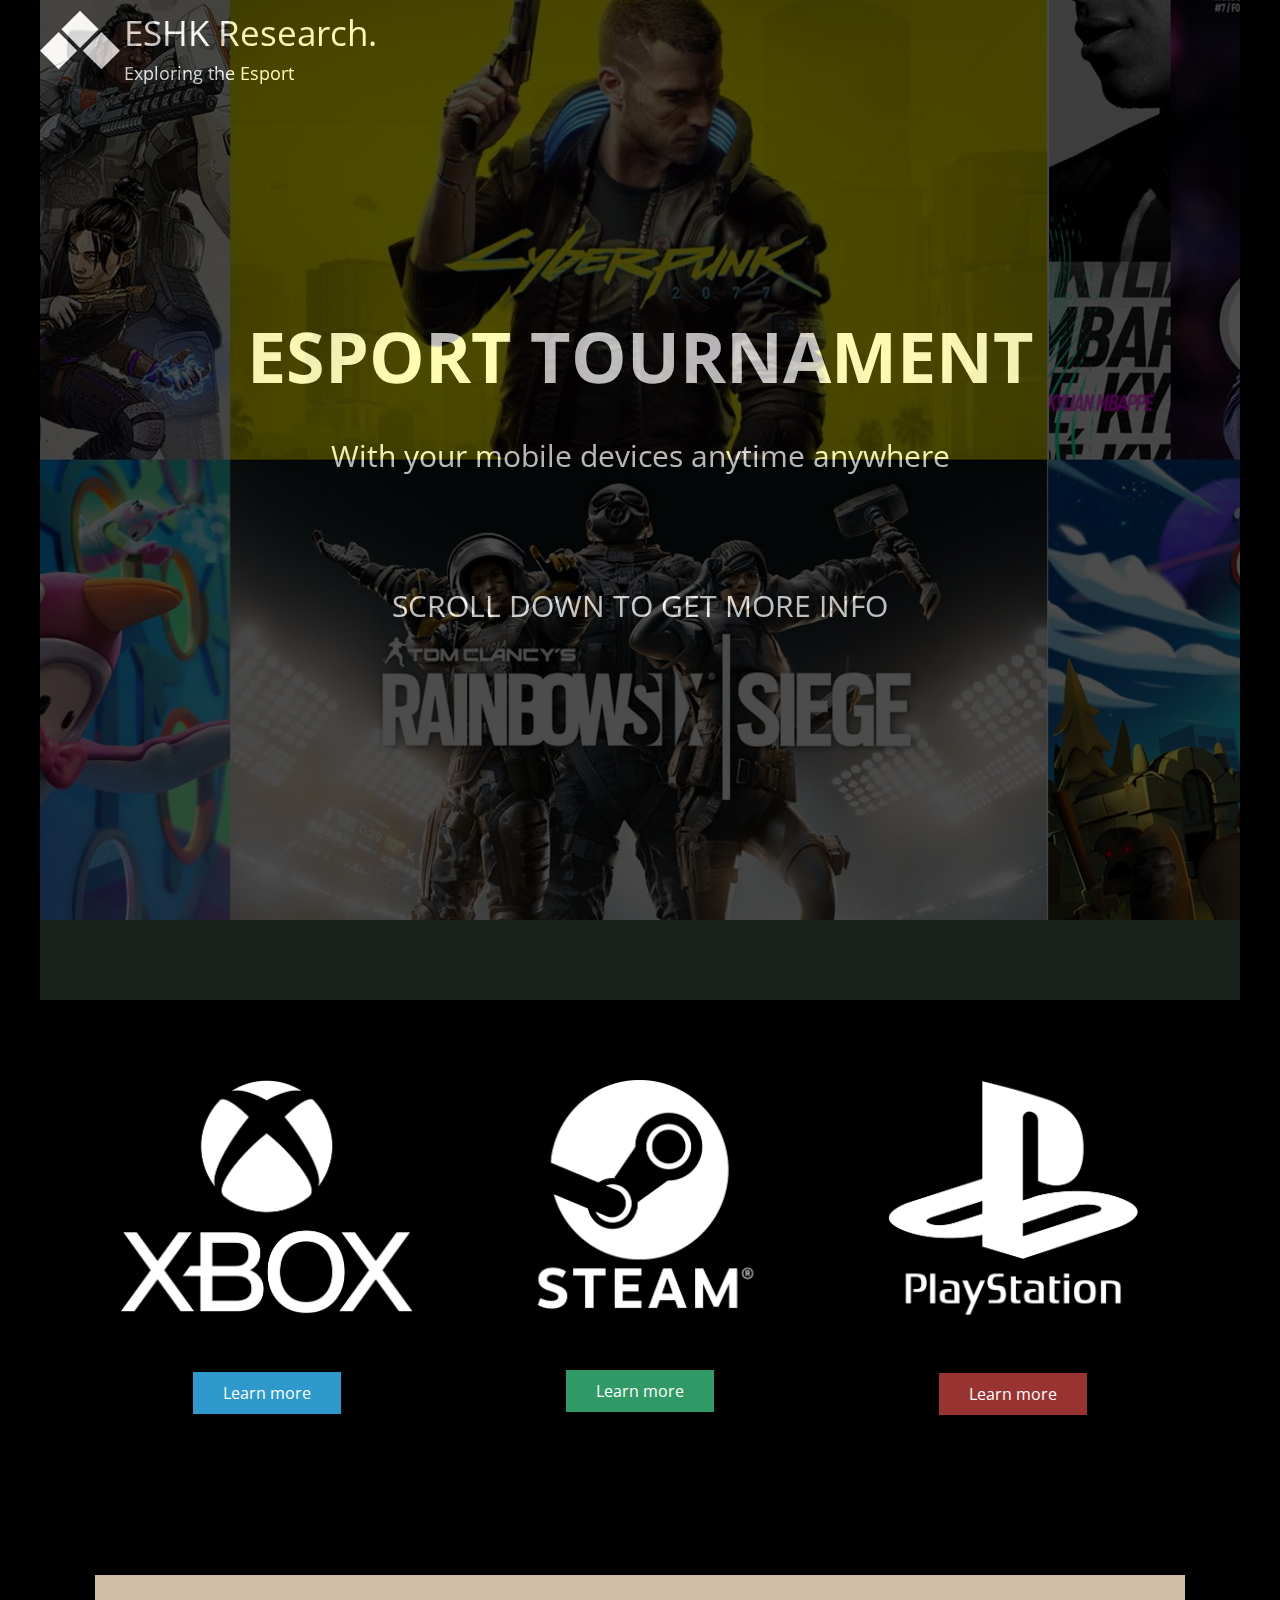
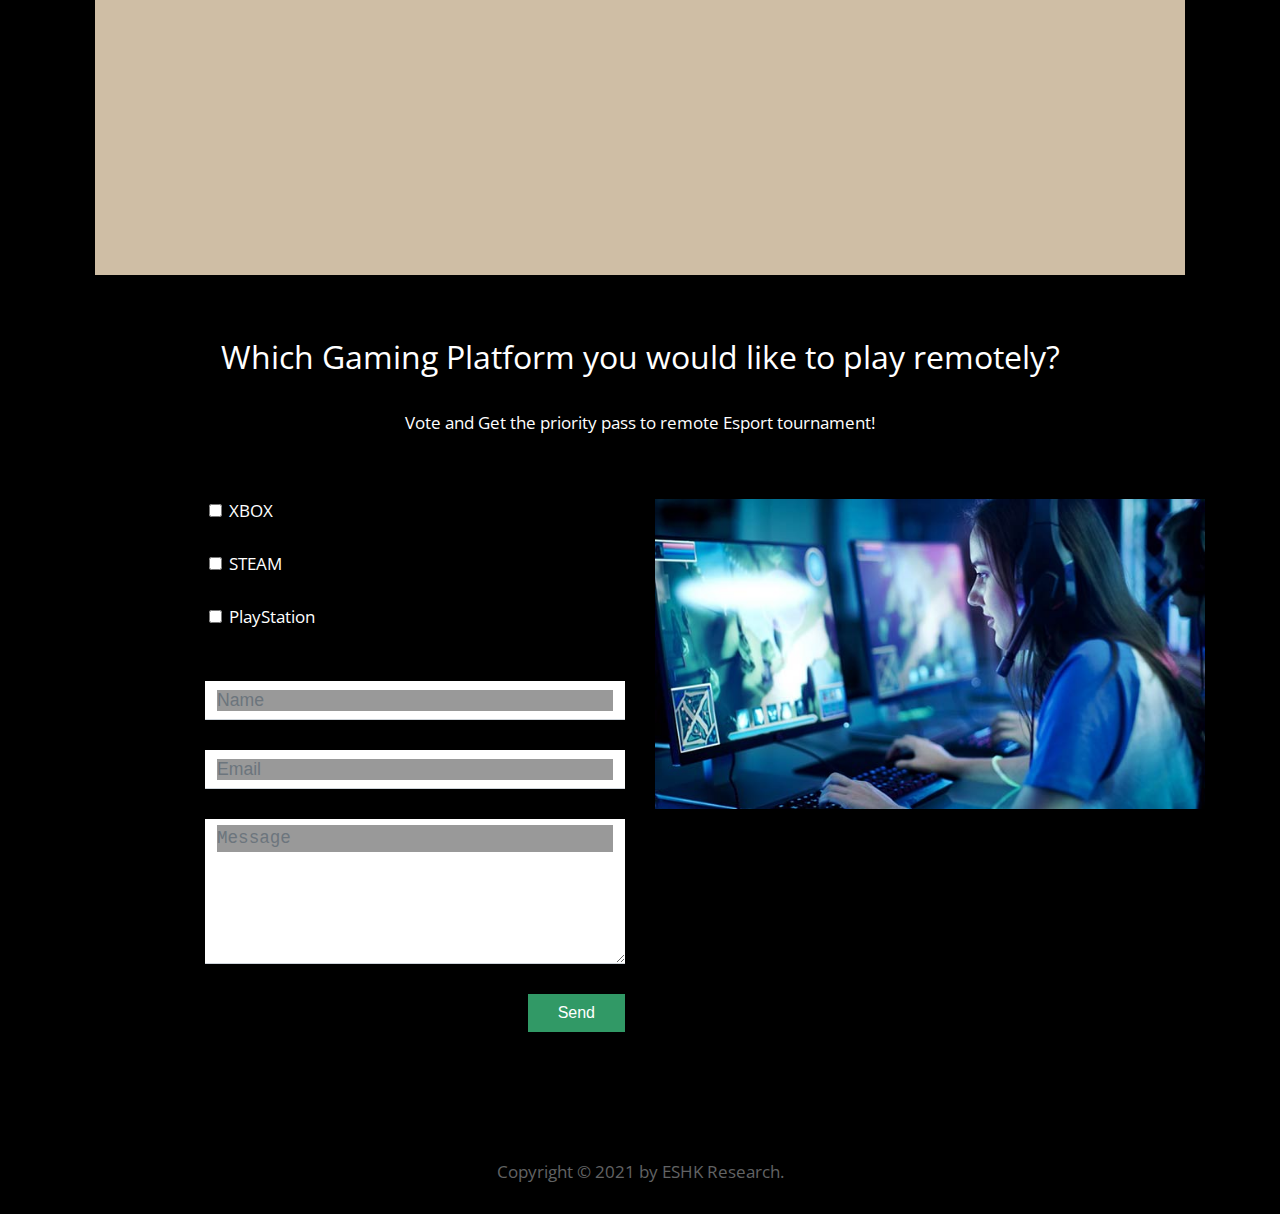
==== index.html @ d53470c8 "update" ====
<!DOCTYPE html>
<html>

<head>
	<!-- Google Tag Manager -->
	<script>(function(w,d,s,l,i){w[l]=w[l]||[];w[l].push({'gtm.start':
	new Date().getTime(),event:'gtm.js'});var f=d.getElementsByTagName(s)[0],
	j=d.createElement(s),dl=l!='dataLayer'?'&l='+l:'';j.async=true;j.src=
	'https://www.googletagmanager.com/gtm.js?id='+i+dl;f.parentNode.insertBefore(j,f);
	})(window,document,'script','dataLayer','GTM-W56XRMP');</script>
	<!-- End Google Tag Manager -->
</head>
<body>
	<!-- Google Tag Manager (noscript) -->
	<noscript><iframe src="https://www.googletagmanager.com/ns.html?id=GTM-W56XRMP"
	height="0" width="0" style="display:none;visibility:hidden"></iframe></noscript>
	<!-- End Google Tag Manager (noscript) -->
</body>

<head>
	<meta charset="UTF-8" />
	<meta name="viewport" content="width=device-width, initial-scale=1.0" />
	<meta http-equiv="X-UA-Compatible" content="ie=edge" />
	<title>ESHK Research</title>
	<link href="https://fonts.googleapis.com/css?family=Open+Sans:300,400" rel="stylesheet" />
	<link href="css/all.min.css" rel="stylesheet" />
	<link href="css/templatemo-style.css" rel="stylesheet" />
</head>

<!-- <script type="text/javascript">
	alert("Have you ever tried remote play? \n\nP.S. 'Remote play' = use mobile to play xbox/PS5/PC games through 5G/Wifi. ");
</script> -->

<!--

Simple House

https://templatemo.com/tm-539-simple-house

-->

<body style="background-color:black;">
<!-- <body> -->
	
	<div class="container">
		<!-- Top box -->
		<!-- Logo & Site Name -->
		<div class="placeholder">

			<div class="parallax-window" data-parallax="scroll" data-image-src="img/games-1.jpg">
				<div class="tm-header">
					<svg data-bbox="20 41.5 160 117" viewBox="20 41.5 160 117" height="80" width="80"
						xmlns="http://www.w3.org/2000/svg" class="filter-white">
						<g>
							<title id="svgcid-yoa7g9fw3sv5"></title>
							<path d="M100 41.5L62.791 78.643 100 115.787l37.209-37.144L100 41.5z"></path>
							<path d="M142.791 84.214l-37.209 37.143 37.209 37.143L180 121.357l-37.209-37.143z"></path>
							<path d="M20 121.357L57.209 158.5l37.209-37.143-37.209-37.143L20 121.357z"></path>
						</g>
					</svg>
					<div class="tm-site-text-box">
						<h1 class="tm-site-title" style="color:white;">ESHK Research.</h1>
						<h6 class="tm-site-description" style="color:white;">Exploring the Esport</h6>
					</div>
					<br><br><br><br><br><br><br><br>
					<div class="tm-header-inner">
						<h1 class="font_3" style="line-height:2em;text-align:center;font-size:70px;color:white"><span>ESPORT TOURNAMENT</span></h1>
						<p class="font_6" style="line-height:2em;text-align:center;font-size:30px;color:white;">With your mobile devices
							anytime anywhere</p>
						<p class="font_3" style="line-height:8em;text-align:center;font-size:30px;color:white;">SCROLL DOWN TO GET MORE INFO</p>

						<div class="col-md-6 col-12">
							<!-- <svg data-bbox="20 41.5 160 117" viewBox="20 41.5 160 117" height="80" width="80" xmlns="http://www.w3.org/2000/svg" alt="Logo" class="tm-site-logo">
							<g>
								<title id="svgcid-yoa7g9fw3sv5"></title><path d="M100 41.5L62.791 78.643 100 115.787l37.209-37.144L100 41.5z"></path>
								<path d="M142.791 84.214l-37.209 37.143 37.209 37.143L180 121.357l-37.209-37.143z"></path>
								<path d="M20 121.357L57.209 158.5l37.209-37.143-37.209-37.143L20 121.357z"></path>
							</g>
						</svg> -->

							<!-- <img src="img/simple-house-logo.png" alt="Logo" class="tm-site-logo" />  -->
							<!-- <div class="tm-site-text-box">
							<h1 class="tm-site-title" style="color:black;">ESAHK</h1>
							<h6 class="tm-site-description" style="color:black;">Exploring the Esport</h6>	
						</div> -->
						</div>
						<!-- <nav class="col-md-6 col-12 tm-nav">
							<ul class="tm-nav-ul">
								<li class="tm-nav-li"><a href="index.html" class="tm-nav-link active"
										style="color:white;">Home</a></li>
								<li class="tm-nav-li"><a href="about.html" class="tm-nav-link active" style="color:black;">About</a></li>
								<li class="tm-nav-li"><a href="contact.html" class="tm-nav-link"
										style="color:white;">Contact</a></li>
							</ul>
						</nav> -->
					</div>
				</div>
			</div>
		</div>

		<main style="background-color: black;">
		<!-- <main style="background-color: white;"> -->
			<!-- <h1 class="font_3" style="line-height:2em;text-align:center;font-size:70px"><span class="color_15">ESPORT TOURNAMENT</span></h1>
			<p class="font_6" style="text-align:center;font-size:30px">With your mobile devices anytime anywhere</p> -->
			<!-- <header class="row tm-welcome-section"> -->
				<!-- <h1 class="col-12 text-center tm-section-title">Which Gaming Platform you would like to play remotely?
				</h1>
				<h2 class="col-12 text-center">Vote and Get the priority pass to remote Esport tournament!</h2> -->
				<!-- <p class="col-12 text-center">Which gaming platform you like and which game you love?</p> -->
				<!-- <h3 class="col-12 text-center">SCROLL DOWN TO GET MORE INFO</h3> -->
			<!-- </header> -->

			<!-- <div class="tm-container-inner tm-persons">
				<div class="row">
					<article class="col-lg-6">
						<figure class="tm-person">
							<img src="img/about-01.jpg" alt="Image" class="img-fluid tm-person-img" />
							<figcaption class="tm-person-description">
								<h4 class="tm-person-name">Jennifer Soft</h4>
								<p class="tm-person-title">Founder and CEO</p>
								<p class="tm-person-about">Vivamus cursus leo nec sem feugiat sagittis.
								Duis ut feugiat odio, sit amet accumsan
								odio.</p>
								<div>
									<a href="https://fb.com" class="tm-social-link"><i class="fab fa-facebook tm-social-icon"></i></a>
									<a href="https://twitter.com" class="tm-social-link"><i class="fab fa-twitter tm-social-icon"></i></a>
									<a href="https://instagram.com" class="tm-social-link"><i class="fab fa-instagram tm-social-icon"></i></a>
								</div>
							</figcaption>
						</figure>
					</article>
					<article class="col-lg-6">
						<figure class="tm-person">
							<img src="img/about-02.jpg" alt="Image" class="img-fluid tm-person-img" />
							<figcaption class="tm-person-description">
								<h4 class="tm-person-name">Daisy Walker</h4>
								<p class="tm-person-title">Executive Chef</p>
								<p class="tm-person-about">Praesent non vulputate elit. Orci varius
								natoque et magnis dis parturient, nascetur ridiculus mus.</p>
								<div>
									<a href="https://fb.com" class="tm-social-link"><i class="fab fa-facebook tm-social-icon"></i></a>
									<a href="https://twitter.com" class="tm-social-link"><i class="fab fa-twitter tm-social-icon"></i></a>
								</div>
							</figcaption>
						</figure>
					</article>
					<article class="col-lg-6">
						<figure class="tm-person">
							<img src="img/about-03.jpg" alt="Image" class="img-fluid tm-person-img" />
							<figcaption class="tm-person-description">
								<h4 class="tm-person-name">Florence Nelson</h4>
								<p class="tm-person-title">Kitchen Manager</p>
								<p class="tm-person-about">Aenean sapien sem, ultricies sed vulputate
								et, auctor vel mauris. Integer sit amet diam eget est facilisis lacinia vitae.</p>
								<div>
									<a href="https://fb.com" class="tm-social-link"><i class="fab fa-facebook tm-social-icon"></i></a>
									<a href="https://instagram.com" class="tm-social-link"><i class="fab fa-instagram tm-social-icon"></i></a>
								</div>
							</figcaption>
						</figure>
					</article>
					<article class="col-lg-6">
						<figure class="tm-person">
							<img src="img/about-04.jpg" alt="Image" class="img-fluid tm-person-img" />
							<figcaption class="tm-person-description">
								<h4 class="tm-person-name">Valentina Martin</h4>
								<p class="tm-person-title">Culinary Director</p>
								<p class="tm-person-about">Praesent non vulputate elit. Orci varius
								natoque penatibus et magnis montes, nascetur ridiculus mus.</p>
								<div>
									<a href="https://fb.com" class="tm-social-link"><i class="fab fa-facebook tm-social-icon"></i></a>
									<a href="https://twitter.com" class="tm-social-link"><i class="fab fa-twitter tm-social-icon"></i></a>
									<a href="https://instagram.com" class="tm-social-link"><i class="fab fa-instagram tm-social-icon"></i></a>
									<a href="https://youtube.com" class="tm-social-link"><i class="fab fa-youtube tm-social-icon"></i></a>
								</div>
							</figcaption>
						</figure>
					</article>
				</div>
			</div> -->
			<!-- <div class="tm-container-inner tm-featured-image">
				<div class="row">
					<div class="col-12">
						<div class="placeholder-2">
							<div class="parallax-window-2" data-parallax="scroll" data-image-src="img/about-05.jpg"></div>		
							<div class="parallax-window-2" data-parallax="scroll" data-image-src="img/most-popular-esports-games-670px.jpg"></div>
							<div class="parallax-window-2" data-parallax="scroll" data-image-src="img/games-2.jpg"></div>
						</div>
					</div>
				</div>
			</div> -->
			<div class="tm-container-inner tm-features">
				<div class="row">
					<div class="col-lg-4">
						<div class="tm-feature">
							<!-- <div class="parallax-window-2" data-parallax="scroll" data-image-src="img/logo-1.png"></div> -->
							<img src="img/logo-1.png" alt="Image" class="img-fluid tm-person-img" />
							<!-- <i class="fas fa-4x fa-pepper-hot tm-feature-icon"></i> -->
							<!-- <p class="tm-feature-description">Donec sed orci fermentum, convallis lacus id, tempus elit. Sed eu neque accumsan, porttitor arcu a, interdum est. Donec in risus eu ante.</p> -->
							<pre class="tab"> </pre>
							<a href="contact.html" class="tm-btn tm-btn-primary">Learn more</a>
						</div>
					</div>
					<div class="col-lg-4">
						<div class="tm-feature">
							<!-- <div class="parallax-window-2" data-parallax="scroll" data-image-src="img/logo-2.png"></div> -->
							<img src="img/logo-2.png" alt="Image" class="img-fluid tm-person-img" />
							<!-- <i class="fas fa-4x fa-seedling tm-feature-icon"></i> -->
							<!-- <p class="tm-feature-description">Maecenas pretium rutrum molestie. Duis dignissim egestas turpis sit. Nam sed suscipit odio. Morbi in dolor finibus, consequat nisl eget.</p> -->
							<pre class="tab"> </pre>
							<a href="contact.html" class="tm-btn tm-btn-success">Learn more</a>
						</div>
					</div>
					<div class="col-lg-4">
						<div class="tm-feature">
							<!-- <div class="parallax-window-2" data-parallax="scroll" data-image-src="img/logo-3.png"></div> -->
							<img src="img/logo-3.png" alt="Image" class="img-fluid tm-person-img" />
							<!-- <i class="fas fa-4x fa-cocktail tm-feature-icon"></i> -->
							<!-- <p class="tm-feature-description">Morbi in dolor finibus, consequat nisl eget, pretium nunc. Maecenas pretium rutrum molestie. Duis dignissim egestas turpis sit.</p> -->
							<pre class="tab"> </pre>
							<a href="contact.html" class="tm-btn tm-btn-danger">Learn more</a>
						</div>
					</div>
				</div>
				<br><br><br><br><br>
				<div class="row">
					<div class="col-12">
						<div class="placeholder-2">
							<!-- <div class="parallax-window-2" data-parallax="scroll" data-image-src="img/about-05.jpg"></div>		 -->
							<!-- <div class="parallax-window-2" data-parallax="scroll" data-image-src="img/most-popular-esports-games-670px.jpg"></div> -->
							<div class="parallax-window-2" data-parallax="scroll" data-image-src="img/games-2.jpg"></div>
						</div>
					</div>
				</div>
			</div>

			<div class="tm-container-inner tm-history">
				<header class="row tm-welcome-section">
					<!-- <h2 class="col-12 text-center tm-section-title">Let us Stay In Touch with you</h2> -->
					<h1 class="col-12 text-center tm-section-title" style="color: white;">Which Gaming Platform you would like to play remotely?
					</h1>
					<p class="col-12 text-center" style="color: white;">Vote and Get the priority pass to remote Esport tournament!</p>
					<!-- <p class="col-12 text-center">Let us stay in touch with you.</p> -->
				</header>
				<div class="tm-container-inner-2 tm-contact-section">
					<div class="row">
						<div class="col-md-6">
							<form action="" method="POST" class="tm-contact-form">
								<div class="form-group">
									<input type="checkbox" id="platform1" name="platform1" value="xbox">
									<label for="platform1" style="color: white;"> XBOX</label><br>
								</div>
								<div class="form-group">
									<input type="checkbox" id="platform2" name="platform2" value="steam">
									<label for="platform2" style="color: white;"> STEAM</label><br>
								</div>
								<div class="form-group">
									<input type="checkbox" id="platform3" name="platform3" value="playstation">
									<label for="platform3" style="color: white;"> PlayStation</label><br><br>
								</div>

								<div class="form-group">
									<input type="text" name="name" class="form-control" placeholder="Name"
										required="" />
								</div>

								<div class="form-group">
									<input type="email" name="email" class="form-control" placeholder="Email"
										required="" />
								</div>

								<div class="form-group">
									<textarea rows="5" name="message" class="form-control" placeholder="Message"
										required=""></textarea>
								</div>

								<div class="form-group tm-d-flex">
									<button type="submit" class="tm-btn tm-btn-success tm-btn-right">
										Send
									</button>
								</div>
							</form>
						</div>
						<div class="col-md-6">
							<div class="tm-address-box">
								<!-- <h4 class="tm-info-title tm-text-success">Our Address</h4> -->
								<img src="img/most-popular-esports-games-670px.jpg" width="550" height="310"/>
							</div>
						</div>
					</div>
					<div class="row">
						<div class="col-12">
							<div class="tm-history-inner">
								<!-- <img src="img/about-06.jpg" alt="Image" class="img-fluid tm-history-img" /> -->
								<!-- <div class="col-6">
									<div class="tm-history-text">
										<h4 class="tm-history-title">History of our restaurant</h4>
									<p class="tm-mb-p">Sed ligula risus, interdum aliquet imperdiet sit amet, auctor sit amet justo. Maecenas posuere lorem id augue interdum vehicula. Praesent sed leo eget libero ultricies congue.</p>
									<p>Redistributing this template as a downloadable ZIP file on any template collection site is strictly prohibited. You will need to <a href="https://templatemo.com/contact">contact TemplateMo</a> for additional permissions about our templates. Thank you.</p>
									</div>
								</div> -->
							</div>
						</div>
					</div>
				</div>
			</div>
		</main>

		<footer class="tm-footer text-center">
			<p>Copyright &copy; 2021 by ESHK Research.
				<!-- 2020 Simple House 
            
            | Design: 
			<a rel="nofollow" href="https://templatemo.com">
				TemplateMo</a> -->
			</p>
		</footer>
	</div>
	<script src="js/jquery.min.js"></script>
	<script src="js/parallax.min.js"></script>
	<script src="js/checkbox.min.js"></script>
</body>

</html>
---- css/templatemo-style.css ----
/*

Simple House

https://templatemo.com/tm-539-simple-house

*/

ul, nav, body, h1, h2, h4, h6, p, figure {
  margin: 0;
  padding: 0;
}

a, button { transition: all 0.3s ease; }

/* Bootstrap grid system  */

html {
  box-sizing: border-box;
  -ms-overflow-style: scrollbar;
}

*,
*::before,
*::after {
  box-sizing: inherit;
}

.filter-white{
  /* filter: invert(48%) sepia(79%) saturate(2476%) hue-rotate(86deg) brightness(118%) contrast(119%); */
  -webkit-filter: invert(1);
  filter: invert(1);
}

.container {
  width: 100%;
  max-width: 1200px;
  margin-right: auto;
  margin-left: auto;
}

.tm-container-inner,
.tm-container-inner-2 {
  padding-left: 15px;
  padding-right: 15px;
}

.row {
  display: -ms-flexbox;
  display: flex;
  -ms-flex-wrap: wrap;
  flex-wrap: wrap;
  margin-left: -15px;
  margin-right: -15px;
}

.col-lg-3,
.col-lg-4,
.col-lg-6,
.col-md-4,
.col-md-6,
.col-sm-6, 
.col-12 {
  position: relative;
  width: 100%;
  padding-right: 15px;
  padding-left: 15px;
}

.col-12 {
  -ms-flex: 0 0 100%;
  flex: 0 0 100%;
  max-width: 100%;
}

@media (min-width: 576px) {
  .col-sm-6 {
    -ms-flex: 0 0 50%;
    flex: 0 0 50%;
    max-width: 50%;
  }
}

@media (min-width: 768px) {
  .col-md-4 {
    -ms-flex: 0 0 33.333333%;
    flex: 0 0 33.333333%;
    max-width: 33.333333%;
  }
  
  .col-md-6 {
    -ms-flex: 0 0 50%;
    flex: 0 0 50%;
    max-width: 50%;
  }
}

@media (min-width: 992px) {
  .col-lg-3 {
    -ms-flex: 0 0 25%;
    flex: 0 0 25%;
    max-width: 25%;
  }
  
  .col-lg-4 {
    -ms-flex: 0 0 33.333333%;
    flex: 0 0 33.333333%;
    max-width: 33.333333%;
  }
  
  .col-lg-6 {
    -ms-flex: 0 0 50%;
    flex: 0 0 50%;
    max-width: 50%;
  }
}

/*
  primary: #2D99CC
  success: #319966
  danger: #993332
*/

.tm-btn {
  display: inline-block;
  font-size: 1rem;
  width: auto;
  padding: 10px 30px;
  text-decoration: none;
  cursor: pointer;
  border: 0;
}

.tm-btn-default {
  border: 1px solid #ccc;
  background-color: transparent;
  color: #626364;
}

.tm-btn-default:hover,
.tm-btn-default:focus {
  color: white;
  background-color: #98999A;
}

.tm-btn-primary {
  background-color: #2D99CC;
  color: white;
}

.tm-btn-primary:hover,
.tm-btn-primary:focus {
  background-color: #1b6f96;
}

.tm-btn-success {
  background-color: #319966;
  color: white;
}

.tm-btn-success:hover,
.tm-btn-success:focus {
  background-color: #1d6e46;
}

.tm-btn-danger {
  background-color: #993332;
  color: white;
}

.tm-btn-danger:hover,
.tm-btn-danger:focus {
  background-color: #752423;
}

.tm-mb-45 {
  margin-bottom: 45px;
}

.tm-mb-p {
    margin-bottom: 20px;
}

.tm-text-success {
  color: #319966;
}

.text-center {
  text-align: center;
}

.hidden {
  display: none !important;
}

.img-fluid {
  max-width: 100%;
  height: auto;
}

body {
  font-family: 'Open Sans', Arial, sans-serif;
  font-size: 17px;
  background-color: #ccc;
  overflow-x: hidden;
}

.container {
  background-color: black;
  /* background-color: white; */
}

p, address {
  color: #626364;
  line-height: 1.8;
}

/* Set width and height in JS */
.placeholder {
  width: 100%;
  min-height: 460px;
  background-color: #556E5B;
}

.placeholder-2 {
  width: 100%;
  min-height: 220px;
  background-color: #CFBEA5;
  position: relative;
  z-index: 998;
}

.parallax-window {
  min-height: 1000px; /* fixed height same as "tm-header" class (text on top of the scrolling img)*/
  background: transparent;
  position: relative;
}

.parallax-window-2 {
  min-height: 300px;
  width: 100%;
  margin-left: auto;
  margin-right: auto;
  background: transparent;
  position: relative;
}

.parallax-mirror {
  z-index: 999 !important;
}

.tm-header {
  position: absolute;
  bottom: 5;
  left: 0;
  width: 100%;
  color: white;
  z-index: 1000;
  min-height: 1000px; /* fixed height same as "parallax-window" class (the scrolling img)*/
  background-color: rgb(0, 0, 0);
  opacity:0.7;
}

.tm-header-inner {
  padding: 40px 50px;
  text-align: center;
}

@media (max-width: 991px) {
  .tm-header-inner {
    padding: 30px 15px;
    text-align: center;
  }
}

.tm-site-logo {
  display: inline-block;
  margin-right: 5px;
}

.tm-site-text-box {
  display: inline-block;
}

.tm-site-title {
  font-size: 2.2rem;
  font-weight: 400;
  margin-bottom: 5px;
}

.tm-site-description {
  font-size: 1.1rem;
  font-weight: 400;
}

.tm-nav {
  text-align: right;
  margin-top: 30px;
}

.tm-nav-ul {
  display: flex;
  justify-content: flex-end;
}

.tm-nav-li {
  list-style: none;
  display: block;
  margin-bottom: 0;
  padding-right: 25px;
  padding-left: 25px;
}

@media (max-width: 991px) {
  .tm-nav-li {
    padding-right: 15px;
    padding-left: 15px;
  }
}

.tm-nav-link {
  color: white;
  text-decoration: none;
  padding-bottom: 10px;
}

.tm-nav-link.active,
.tm-nav-link:hover {
  border-bottom: 1px solid white;
}

.tm-welcome-section {
  margin: 60px auto;
  max-width: 900px;
}

.tm-section-title {
  font-size: 2rem;
  font-weight: 400;
  margin-bottom: 30px;
}

.tm-gallery {
  margin-bottom: 80px;
}

.tm-gallery-page {
  max-width: 280px;
  margin-left: auto;
  margin-right: auto;
  display: -ms-flexbox;
  display: flex;
  -ms-flex-wrap: wrap;
  flex-wrap: wrap;
}

.tm-gallery-description {
  font-size: 0.95rem;
}

.tm-section,
.tm-container-inner,
.tm-container-inner-2 {
  margin-left: auto;
  margin-right: auto;
}

/* Small devices (landscape phones, 576px and up) */
@media (min-width: 576px) {
  .tm-gallery-page {
    max-width: 560px;
  }
}

/* Medium devices (tablets, 768px and up) */
@media (min-width: 768px) {
  .tm-gallery-page,
  .tm-section,
  .tm-container-inner,
  .tm-container-inner-2 {
    max-width: 840px;
  }
}

/* Large devices (desktops, 992px and up) */
@media (min-width: 992px) {
  .tm-gallery-page,
  .tm-section {
    max-width: 1120px;
  }
  
  .tm-container-inner {
    max-width: 1120px;
  }
  
  .tm-container-inner-2 {
    max-width: 900px;
  }
}

.tm-gallery-item {
  max-width: 280px;
}

.tm-gallery-img {
  margin-bottom: 20px;
}

.tm-gallery-title {
  font-size: 1.3rem;
  font-weight: 400;
  color: #1A6692;
  margin-bottom: 15px;
}

.tm-gallery-description {
  margin-bottom: 20px;
}

.tm-gallery-price {
  font-size: 1.25rem;
  color: #2F956D;
  margin-bottom: 60px;
}

.tm-paging-links {
  text-align: center;
  margin-bottom: 40px;
}

.tm-paging-item {
  list-style: none;
  display: inline-block;
  border: 1px solid #2F956D;
  margin: 7px;
}

.tm-paging-link {
  padding: 10px 30px;
  display: flex;
  align-items: center;
  justify-content: center;
  text-decoration: none;
  color: #2F956D;
  background-color: transparent;
}

.tm-paging-link.active,
.tm-paging-link:hover {
  background-color: #2F956D;
  color: white;
}

.tm-description-figure {
  text-align: center;  
}

.tm-description-box {
  margin-left: auto;
  margin-right: auto;
}

.tm-description-box {
  padding-left: 0;
  padding-right: 0;
  display: flex;
  flex-direction: column;
  margin-top: 30px;
  max-width: 530px;
}

@media (min-width: 768px) {
  .tm-description-box {
    padding-left: 5px;
    padding-right: 40px;
    margin-top: 0;
  }
}

.tm-right {
  align-self: flex-end;
}

.tm-footer {
  padding: 25px 15px;
  margin-top: 40px;
}

.tm-footer a {
  color: #626364;
  text-decoration: none;
}

.tm-footer a:hover {
  color: #1A6692;
}

/* About */
.tm-persons {
  margin-bottom: 20px;
}

.tm-person {
  display: flex;
  flex-direction: column;
  align-items: center;
  justify-content: center;
  margin-bottom: 60px;
}

@media (min-width: 420px) {
  .tm-person {
    flex-direction: row;
  }
}

.tm-person-description {
  padding-left: 20px;
  padding-right: 20px;
}

.tm-person-name {
  font-size: 1.6rem;
  font-weight: 300;
  color: #09C;
  margin-bottom: 5px;
  margin-top: 15px;
}

@media (min-width: 420px) {
  .tm-person-name {
    margin-top: 0;
  }
}

.tm-person-title {
  color: #C39;
  margin-bottom: 20px;
}

.tm-person-about {
  margin-bottom: 20px;
}

.tm-social-link {
  color: #626364;
  display: inline-block;
  border-radius: 1px;
  background-color: transparent;
  font-size: 1.3rem;
  text-decoration: none;
  width: 40px;
  height: 40px;
  margin-right: 0;
  margin-bottom: 15px;
}

.tm-social-link:hover {
  color: white;
  background-color: #626364;
}

.tm-social-icon {
  display: flex;
  align-items: center;
  justify-content: center;
  width: 100%;
  height: 100%;
}

.tm-feature {
  text-align: center;
  padding: 45px 20px;
}

.tm-feature-icon {
  color: #9f9c9c;
  margin-bottom: 65px;
}

.tm-feature-description {
  margin-bottom: 35px;
  font-size: 1rem;
}

.tm-features {
  margin-top: 35px;
}

.tm-history {
  margin-top: 45px;
}

.tm-history-inner {
  display: flex;
  align-items: center;
  justify-content: center;
  flex-direction: column;
}

.tm-history-img {
  max-width: 100%;
}

@media (min-width: 768px) {
 .tm-history-img {
    max-width: 50%;
  }
  
  .tm-history-inner {
    flex-direction: row;
  }
}

.tm-history-title {
  font-size: 1.6rem;
  font-weight: 300;
  color: #1A6692;
  margin-bottom: 30px;
}

.tm-history-text {
  max-width: 480px;
  margin: 15px auto 0;
}

.tm-history-description {
  margin-bottom: 40px;
}

@media (min-width: 768px) {
 .tm-history-text {
    max-width: auto;
    margin: 0 auto 0 35px;
  } 
}

/* Contact Page */
.tm-contact-form {
  max-width: 100%;
  left: 20;
}

@media (min-width: 40000px) {
 .tm-contact-form {
    max-width: 100000000px;
  } 
}

.tm-d-flex {
  display: flex;
  flex-direction: column;
}

.tm-btn-right {
  align-self: flex-end;
}

.form-group {
  margin-bottom: 30px;
}

.form-control {
  display: block;
  width: 100%;
  padding: 0.375rem 0.75rem;
  font-size: 1.1rem;
  font-weight: 400;
  line-height: 1.5;
  color: #626364;
  background-color: #fff;
  background-clip: padding-box;
  border: 1px solid #ced4da;
  border-right: 0;
  border-top: 0;
  border-left: 0;
  border-radius: 0;
  transition: border-color 0.15s ease-in-out, box-shadow 0.15s ease-in-out;
}

.form-control::-ms-expand {
  background-color: transparent;
  border: 0;
}

.form-control:focus {
  color: #495057;
  background-color: #fff;
  border-color: #80bdff;
  outline: 0;
  box-shadow: 0 0 0 0.2rem rgba(0, 123, 255, 0.25);
}

.form-control::-webkit-input-placeholder {
  color: #6c757d;
  opacity: 1;
  background-color: rgba(0,0,0, 0.4); /* Black w/opacity/see-through */
}

.form-control::-moz-placeholder {
  color: #6c757d;
  opacity: 1;
}

.form-control:-ms-input-placeholder {
  color: #6c757d;
  opacity: 1;
}

.form-control::-ms-input-placeholder {
  color: #6c757d;
  opacity: 1;
}

.form-control::placeholder {
  color: #6c757d;
  opacity: 1;
}

.tm-info-title {
  font-size: 1.6rem;
  font-weight: 300;
  margin-bottom: 30px;
}

address {
  font-style: normal;
  margin-bottom: 50px;
}

.tm-address-box {
  max-width: 100%;
}

@media (min-width: 768px) {
 .tm-address-box {
    max-width: 315px;
  } 
}

.tm-contact-icon {
  display: inline-block;
  margin-right: 25px;
  color: #319966;
}

.tm-contact-link {
  display: inline-block;
  color: #626364;
  margin-bottom: 25px;
  text-decoration: none;
}

.tm-contact-social {
  margin-top: 10px;
}

.tm-map {
  max-width: 900px;
  height: 450px;
  width: 100%;
  margin-left: auto;
  margin-right: auto;
}

.tm-map iframe {
  width: 100%;
  height: 100%;
}

.tm-contact-section {
  padding-bottom: 30px;
}

.tm-map-section {
  padding-top: 40px;
  padding-bottom: 40px;
}

.tm-info-section {
  padding-top: 30px;
}

.tm-faq {
  max-width: 650px;
  margin-left: auto;
  margin-right: auto;
}

.tm-accordion {
  padding-top: 40px;
}

/* https://www.w3schools.com/howto/howto_js_accordion.asp */
/* Style the buttons that are used to open and close the accordion panel */
.accordion {
  font-size: 1.2rem;
  font-family: 'Open Sans', Helevetica, Arial, sans-serif;
  color: #999;
  background-color: transparent;
  border: 1px solid #d0d0d0;
  margin-bottom: 17px;
  margin-top: 17px;
  cursor: pointer;
  padding: 10px 20px 6px;
  width: 100%;
  text-align: left;
  outline: none;
  transition: 0.4s;
}

/* Add a background color to the button if it is clicked on (add the .active class with JS), and when you move the mouse over it (hover) */
.accordion.active, .accordion:hover {
  color: #09C;
}

@keyframes changeIcon {
  0% {
    content: '\f0d9';
  }
  50% {
    color: white;
  }
  100% {
    content: "\f0d7";
  }
}

@keyframes changeIconBack {
  0% {
    content: '\f0d7';
  }
  50% {
    color: white;
  }
  100% {
    content: "\f0d9";
  }
}

.accordion:after {
  font-family: 'Font Awesome 5 Free';
  font-weight: 900;
  animation: changeIconBack 0.3s linear;
  content: '\f0d9';
  font-size: 2rem;
  color: #999;
  float: right;
  margin-left: 5px;
}

.accordion.active:after {
  animation: changeIcon 0.3s linear;
  content: '\f0d7';
}

/* Style the accordion panel. Note: hidden by default */
.panel {
  background-color: white;
  max-height: 0;
  overflow: hidden;
  transition: max-height 0.2s ease-out;
}

.panel p {
  padding: 5px 20px 30px;
}
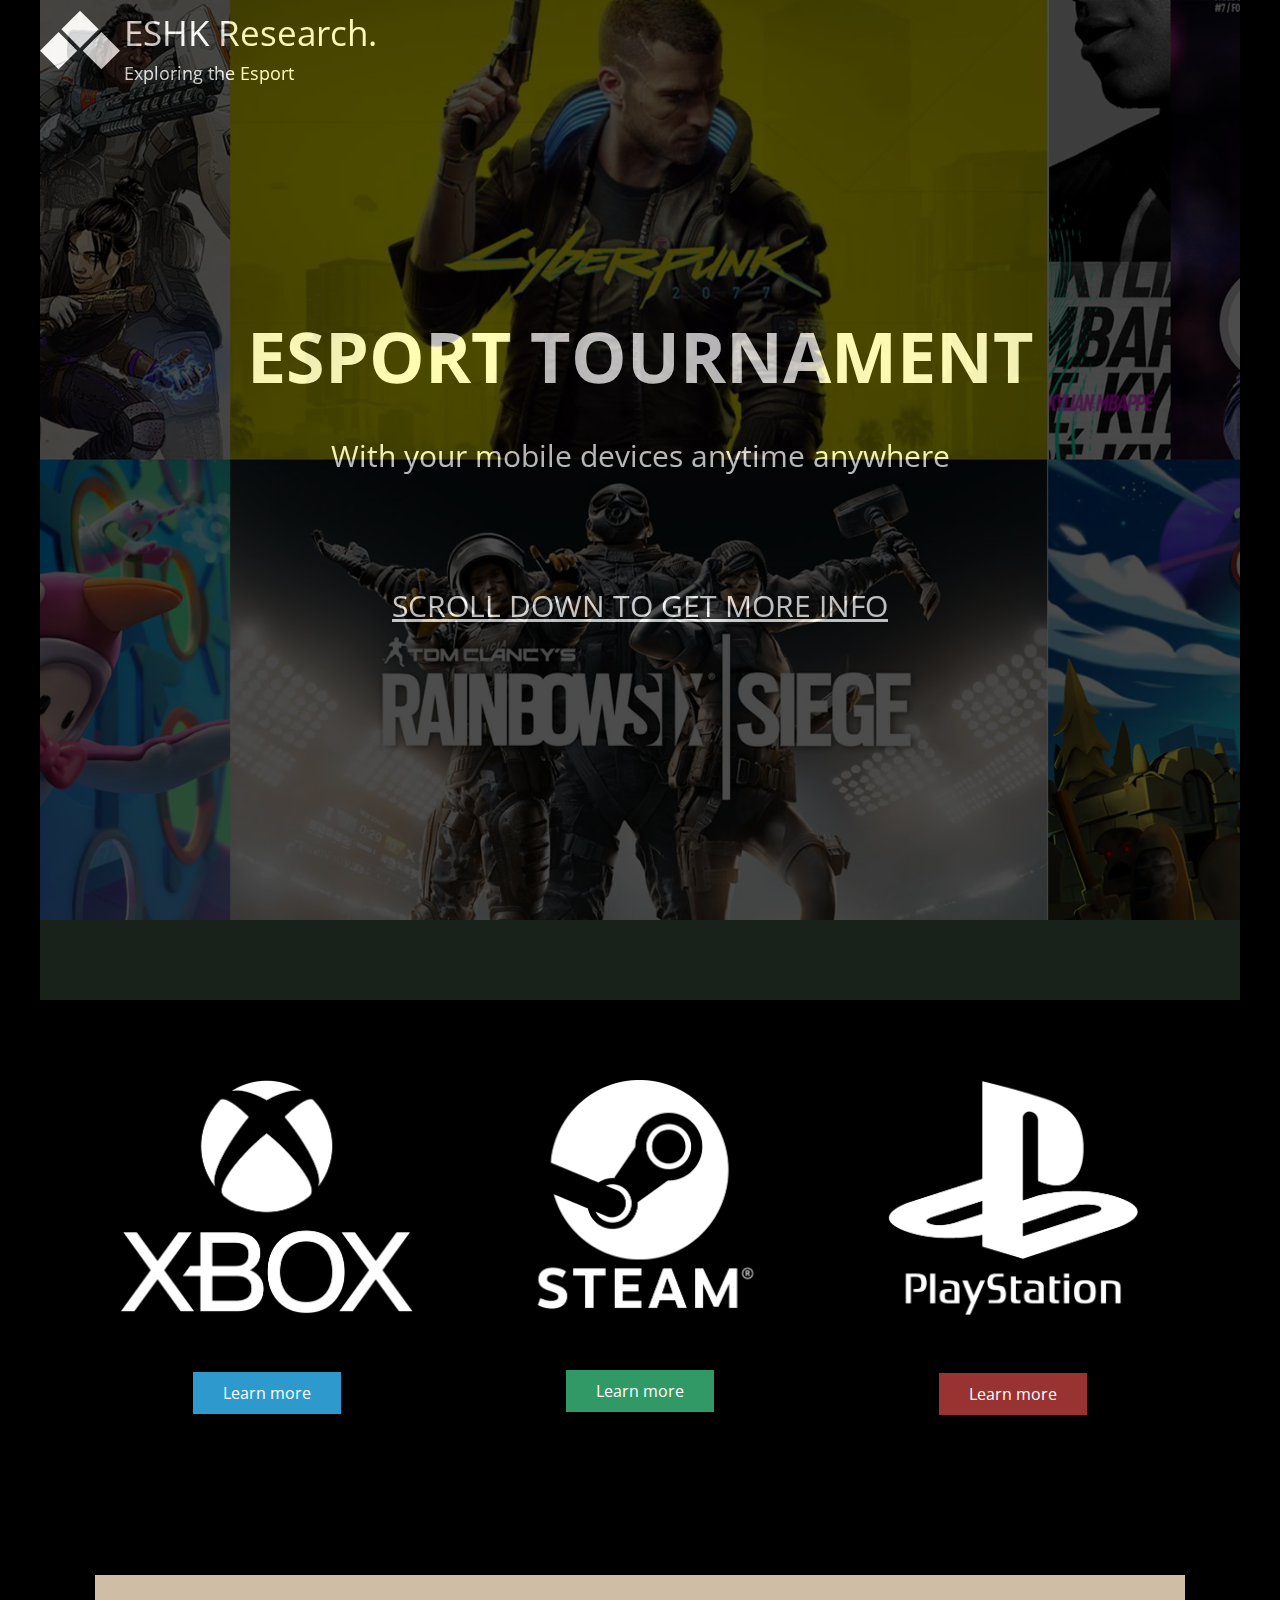
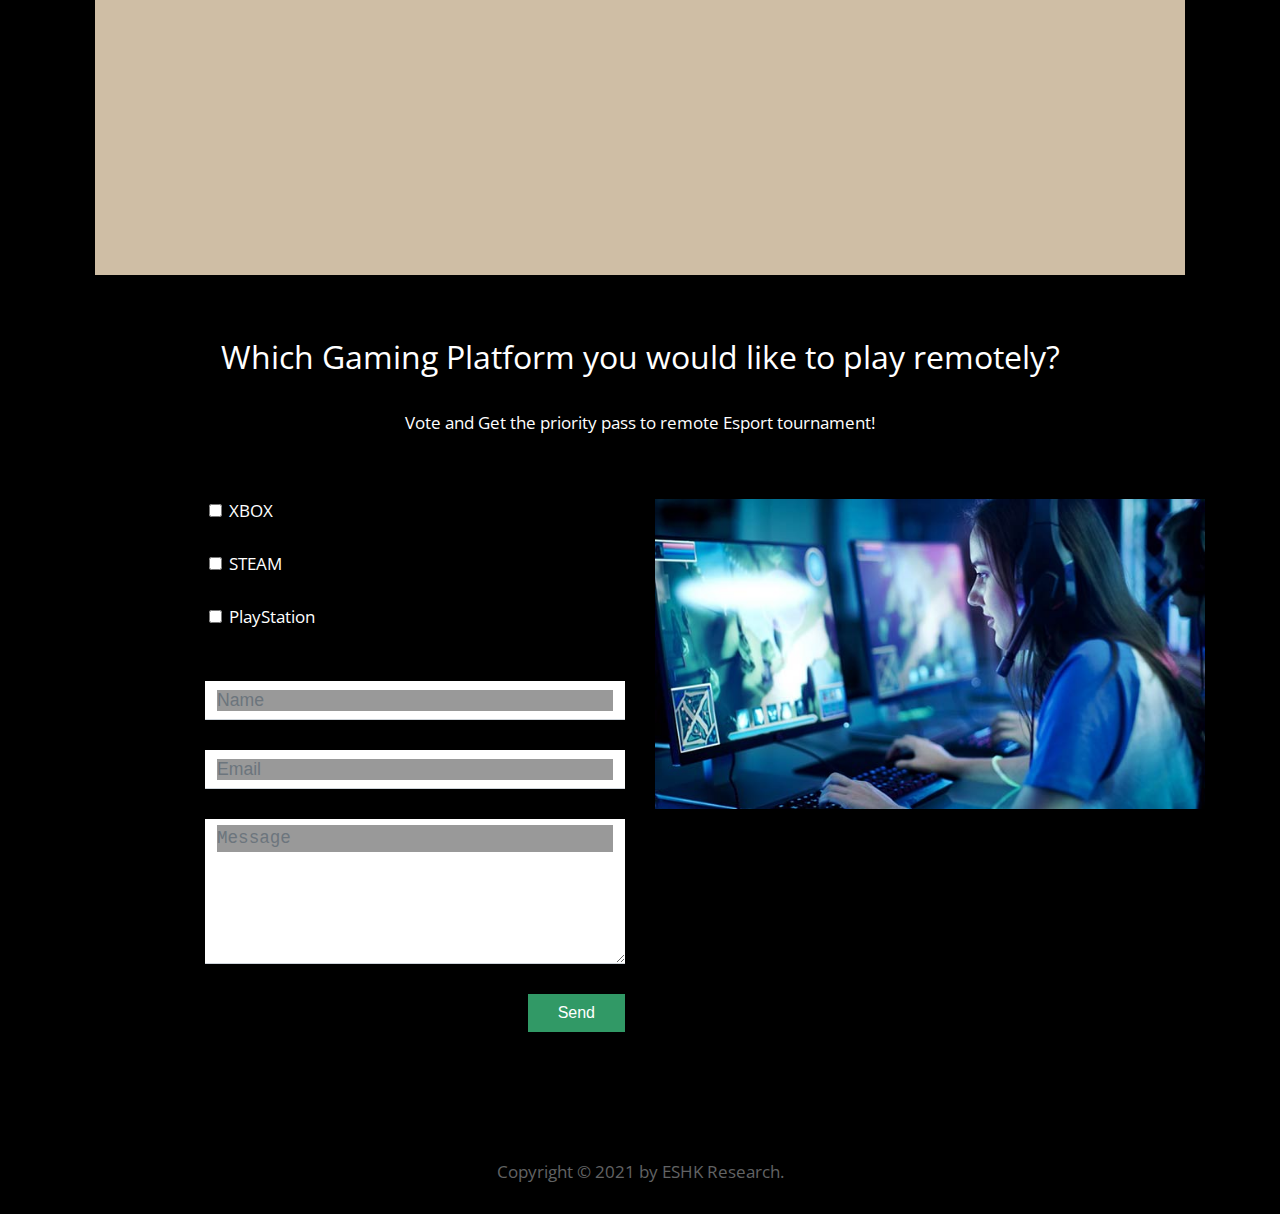
==== commit 1e8180e9: "smooth section scrolling" ====
--- a/index.html
+++ b/index.html
@@ -18,6 +18,11 @@
 </body>
 
 <head>
+	<style>
+		html {
+			scroll-behavior: smooth;
+		}
+	</style>		
 	<meta charset="UTF-8" />
 	<meta name="viewport" content="width=device-width, initial-scale=1.0" />
 	<meta http-equiv="X-UA-Compatible" content="ie=edge" />
@@ -67,7 +72,7 @@
 						<h1 class="font_3" style="line-height:2em;text-align:center;font-size:70px;color:white"><span>ESPORT TOURNAMENT</span></h1>
 						<p class="font_6" style="line-height:2em;text-align:center;font-size:30px;color:white;">With your mobile devices
 							anytime anywhere</p>
-						<p class="font_3" style="line-height:8em;text-align:center;font-size:30px;color:white;">SCROLL DOWN TO GET MORE INFO</p>
+						<p class="font_3"><a href="#section1" style="line-height:8em;text-align:center;font-size:30px;color:white;">SCROLL DOWN TO GET MORE INFO</a></p>
 
 						<div class="col-md-6 col-12">
 							<!-- <svg data-bbox="20 41.5 160 117" viewBox="20 41.5 160 117" height="80" width="80" xmlns="http://www.w3.org/2000/svg" alt="Logo" class="tm-site-logo">
@@ -189,7 +194,7 @@
 					</div>
 				</div>
 			</div> -->
-			<div class="tm-container-inner tm-features">
+			<div class="tm-container-inner tm-features" id="section1">
 				<div class="row">
 					<div class="col-lg-4">
 						<div class="tm-feature">
@@ -198,17 +203,19 @@
 							<!-- <i class="fas fa-4x fa-pepper-hot tm-feature-icon"></i> -->
 							<!-- <p class="tm-feature-description">Donec sed orci fermentum, convallis lacus id, tempus elit. Sed eu neque accumsan, porttitor arcu a, interdum est. Donec in risus eu ante.</p> -->
 							<pre class="tab"> </pre>
-							<a href="contact.html" class="tm-btn tm-btn-primary">Learn more</a>
-						</div>
-					</div>
-					<div class="col-lg-4">
+							<!-- <a href="contact.html" class="tm-btn tm-btn-primary">Learn more</a> -->
+							<a href="#section2" id="btn_xbox" class="tm-btn tm-btn-primary">Learn more</a>
+						</div>
+					</div>
+					<div class="col-lg-4"">
 						<div class="tm-feature">
 							<!-- <div class="parallax-window-2" data-parallax="scroll" data-image-src="img/logo-2.png"></div> -->
 							<img src="img/logo-2.png" alt="Image" class="img-fluid tm-person-img" />
 							<!-- <i class="fas fa-4x fa-seedling tm-feature-icon"></i> -->
 							<!-- <p class="tm-feature-description">Maecenas pretium rutrum molestie. Duis dignissim egestas turpis sit. Nam sed suscipit odio. Morbi in dolor finibus, consequat nisl eget.</p> -->
 							<pre class="tab"> </pre>
-							<a href="contact.html" class="tm-btn tm-btn-success">Learn more</a>
+							<!-- <a href="contact.html" class="tm-btn tm-btn-success">Learn more</a> -->
+							<a href="#section2" id="btn_steam" class="tm-btn tm-btn-success">Learn more</a>
 						</div>
 					</div>
 					<div class="col-lg-4">
@@ -218,7 +225,8 @@
 							<!-- <i class="fas fa-4x fa-cocktail tm-feature-icon"></i> -->
 							<!-- <p class="tm-feature-description">Morbi in dolor finibus, consequat nisl eget, pretium nunc. Maecenas pretium rutrum molestie. Duis dignissim egestas turpis sit.</p> -->
 							<pre class="tab"> </pre>
-							<a href="contact.html" class="tm-btn tm-btn-danger">Learn more</a>
+							<!-- <a href="contact.html" class="tm-btn tm-btn-danger">Learn more</a> -->
+							<a href="#section2" id="btn_playstation" class="tm-btn tm-btn-danger">Learn more</a>
 						</div>
 					</div>
 				</div>
@@ -234,7 +242,7 @@
 				</div>
 			</div>
 
-			<div class="tm-container-inner tm-history">
+			<div class="tm-container-inner tm-history" id="section2">
 				<header class="row tm-welcome-section">
 					<!-- <h2 class="col-12 text-center tm-section-title">Let us Stay In Touch with you</h2> -->
 					<h1 class="col-12 text-center tm-section-title" style="color: white;">Which Gaming Platform you would like to play remotely?
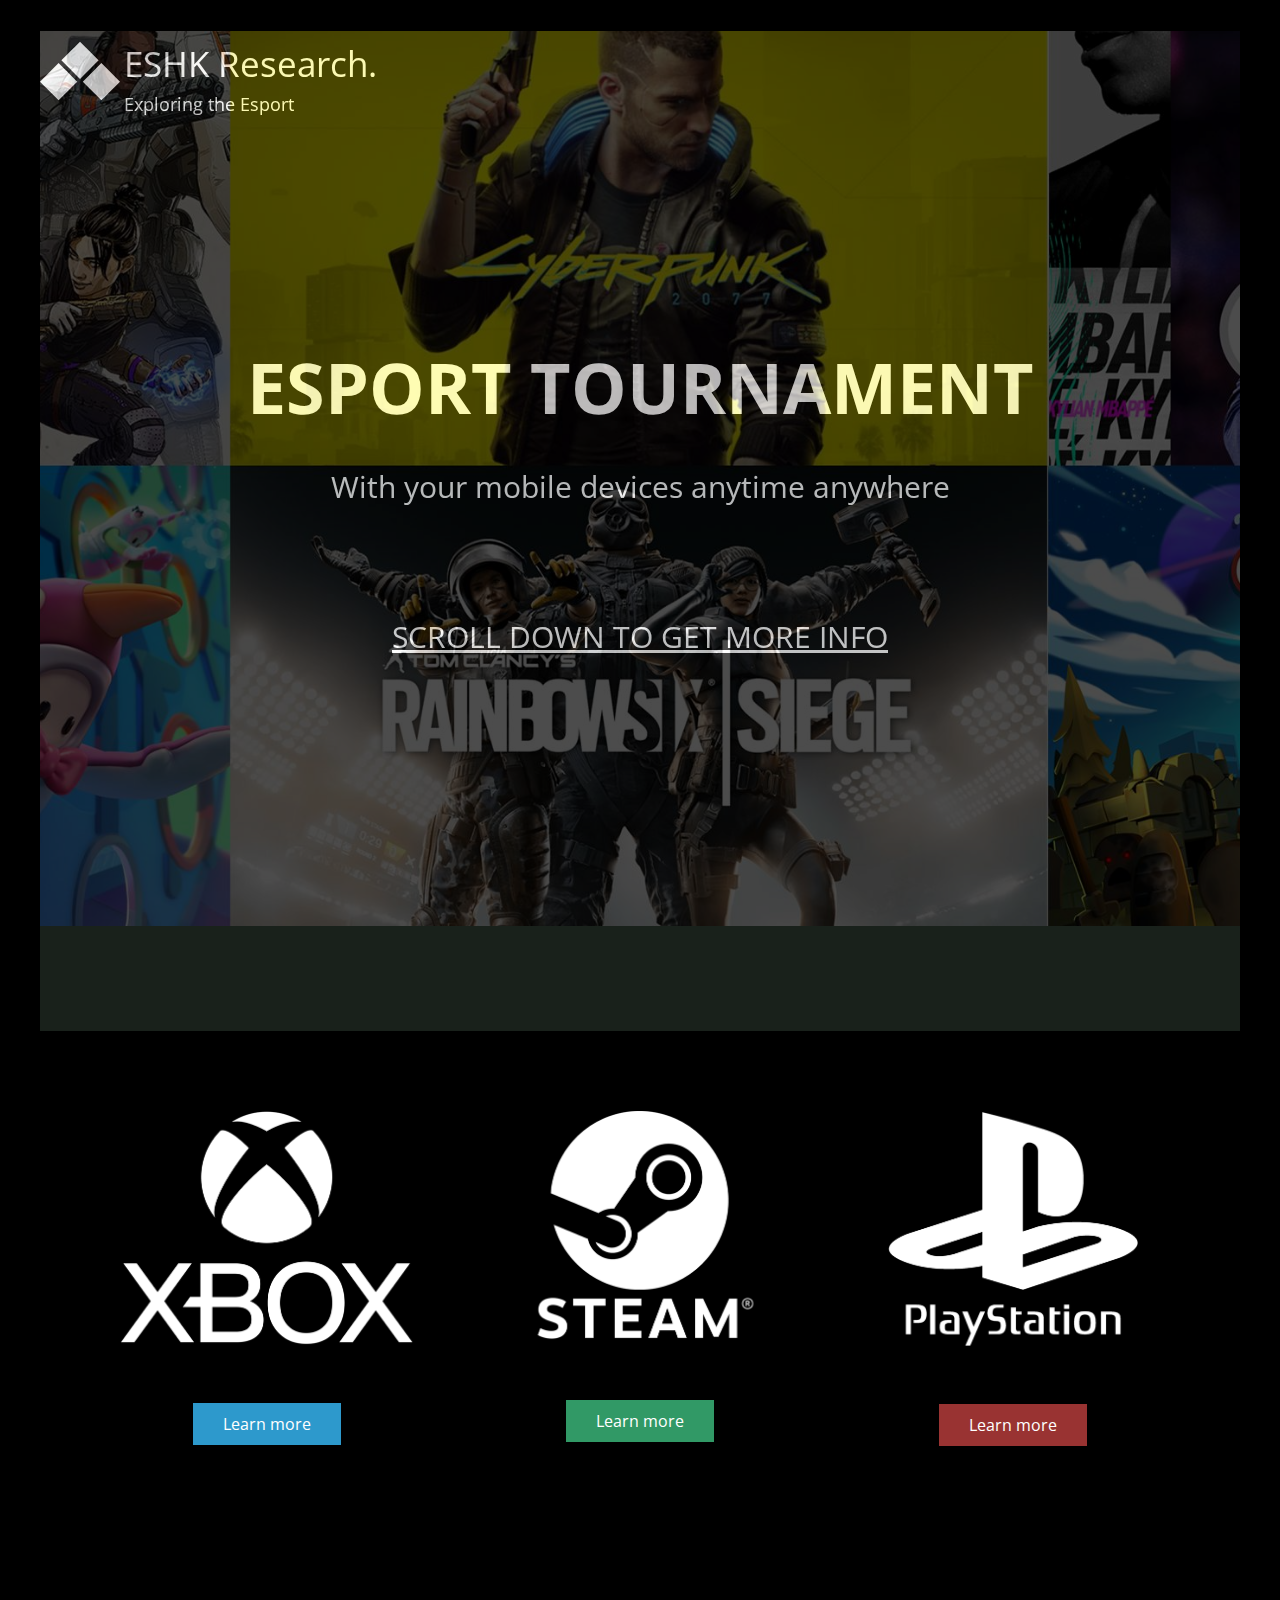
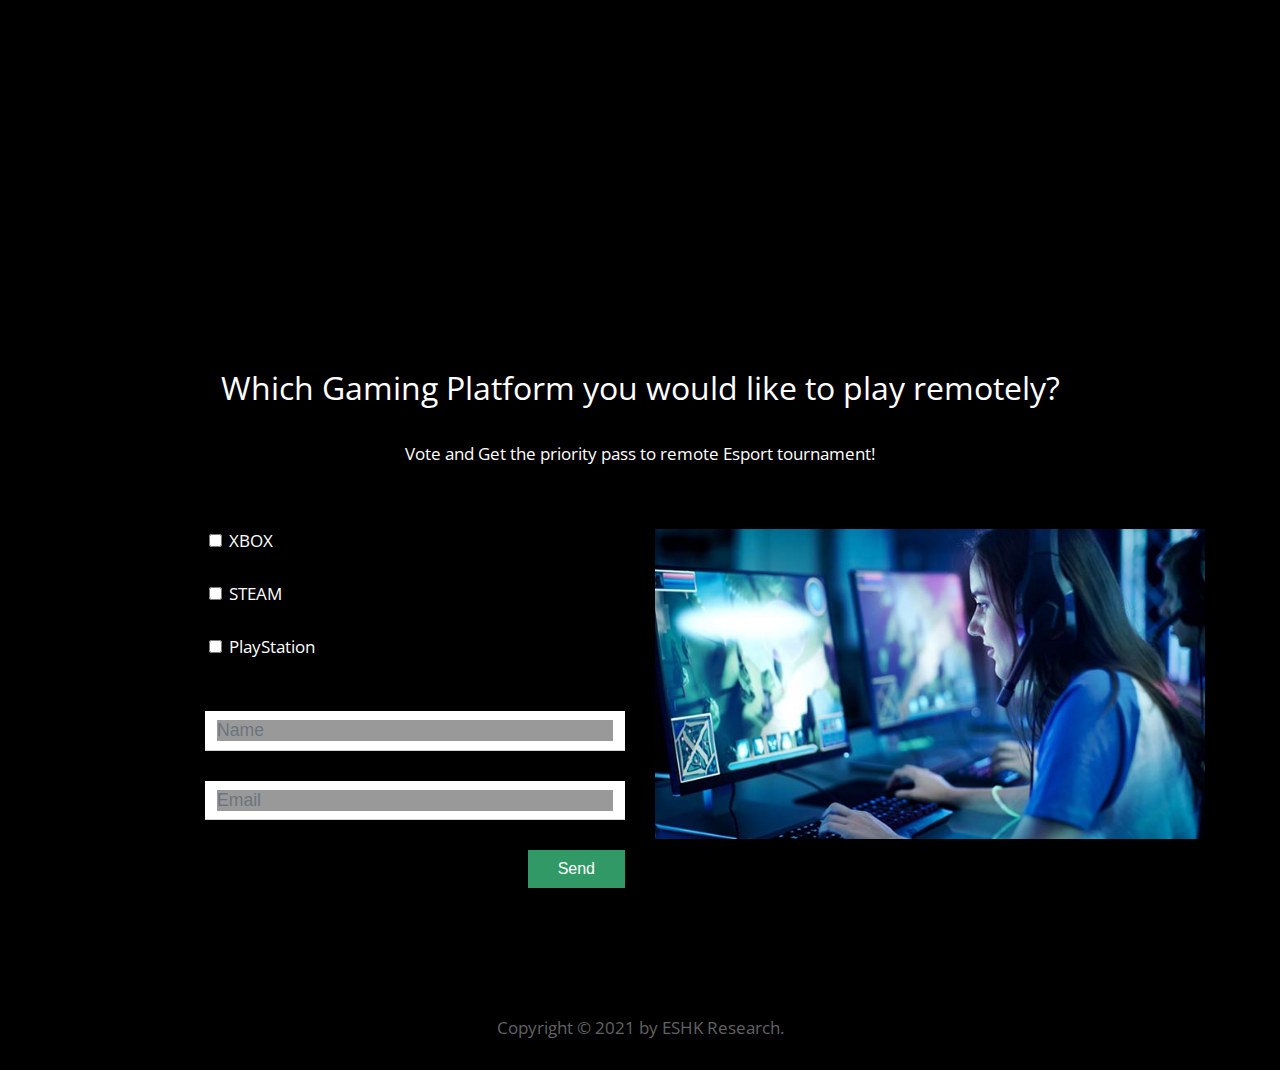
==== commit ba46cd47: "can send GA client_id to Sheets" ====
--- a/index.html
+++ b/index.html
@@ -15,6 +15,36 @@
 	<noscript><iframe src="https://www.googletagmanager.com/ns.html?id=GTM-W56XRMP"
 	height="0" width="0" style="display:none;visibility:hidden"></iframe></noscript>
 	<!-- End Google Tag Manager (noscript) -->
+</body>
+
+<head>
+	<!-- 
+	  Upgrade analytics.js
+	  ==> https://developers.google.com/analytics/devguides/collection/upgrade/analyticsjs?authuser=0 -->
+	<!-- Using old analytics.js snippet tracking code (i.e. ga() function)-->
+	<script>
+		(function(i,s,o,g,r,a,m){i['GoogleAnalyticsObject']=r;i[r]=i[r]||function(){
+		(i[r].q=i[r].q||[]).push(arguments)},i[r].l=1*new Date();a=s.createElement(o),
+		m=s.getElementsByTagName(o)[0];a.async=1;a.src=g;m.parentNode.insertBefore(a,m)
+		})(window,document,'script','//www.google-analytics.com/analytics.js','ga');
+
+		ga('create', 'UA-184637434-4', 'auto'); //just setup the tag in cookie
+		// ga('send', 'pageview'); //send the event data to GA
+		
+		//Extract the clientID from user's browser cookie
+		ga(function(tracker) {
+			var clientId = tracker.get('clientId');
+			console.log(clientId)
+			console.log(typeof clientId)
+			document.getElementById("clientId").innerHTML = clientId;
+			document.submit_to_google_sheet.clientId.value = clientId;
+			console.log(document.submit_to_google_sheet.clientId.value)
+			console.log(typeof document.submit_to_google_sheet.clientId.value)
+		});
+	</script>
+</head>
+<body onload="ga()">
+	<p style="color: black;">"GA clientId: " <span id="clientId"></span></p>
 </body>
 
 <head>
@@ -253,7 +283,7 @@
 				<div class="tm-container-inner-2 tm-contact-section">
 					<div class="row">
 						<div class="col-md-6">
-							<form action="" method="POST" class="tm-contact-form">
+							<form name="submit_to_google_sheet" action="" method="POST" class="tm-contact-form">
 								<div class="form-group">
 									<input type="checkbox" id="platform1" name="platform1" value="xbox">
 									<label for="platform1" style="color: white;"> XBOX</label><br>
@@ -268,20 +298,20 @@
 								</div>
 
 								<div class="form-group">
-									<input type="text" name="name" class="form-control" placeholder="Name"
-										required="" />
-								</div>
-
-								<div class="form-group">
-									<input type="email" name="email" class="form-control" placeholder="Email"
-										required="" />
-								</div>
-
-								<div class="form-group">
+									<input type="text" name="name" class="form-control" placeholder="Name" />
+										<!-- required="" /> -->
+								</div>
+
+								<div class="form-group">
+									<input type="email" name="email" class="form-control" placeholder="Email" />
+										<!-- required="" /> -->
+								</div>
+
+								<!-- <div class="form-group">
 									<textarea rows="5" name="message" class="form-control" placeholder="Message"
 										required=""></textarea>
-								</div>
-
+								</div> -->
+								<input name="clientId" type="hidden" value="">
 								<div class="form-group tm-d-flex">
 									<button type="submit" class="tm-btn tm-btn-success tm-btn-right">
 										Send
@@ -324,6 +354,18 @@
 			</p>
 		</footer>
 	</div>
+	<script>
+        // const scriptURL = 'https://script.google.com/macros/s/AKfycbzhdAZqQmM9gyZjane5TOjJcaT-H3ZpAUePmHW5V2JzN89CZcM/exec'
+        const scriptURL = 'https://script.google.com/macros/s/AKfycbykFcly9FnKUonSeO-Xem0rudmgFENCK7lsJRlq6nJXlV7eVUhKx1mo/exec'
+        const form = document.forms['submit_to_google_sheet']
+        
+        form.addEventListener('submit', e => {
+            e.preventDefault()
+            fetch(scriptURL, { method: 'POST', body: new FormData(form) })
+                .then(response => console.log('Success!', response))
+                .catch(error => console.error('Error!', error.message))
+        })
+    </script>
 	<script src="js/jquery.min.js"></script>
 	<script src="js/parallax.min.js"></script>
 	<script src="js/checkbox.min.js"></script>
--- a/css/templatemo-style.css
+++ b/css/templatemo-style.css
@@ -225,7 +225,8 @@
 .placeholder-2 {
   width: 100%;
   min-height: 220px;
-  background-color: #CFBEA5;
+  /* background-color: #CFBEA5; */
+  background-color: transparent;
   position: relative;
   z-index: 998;
 }
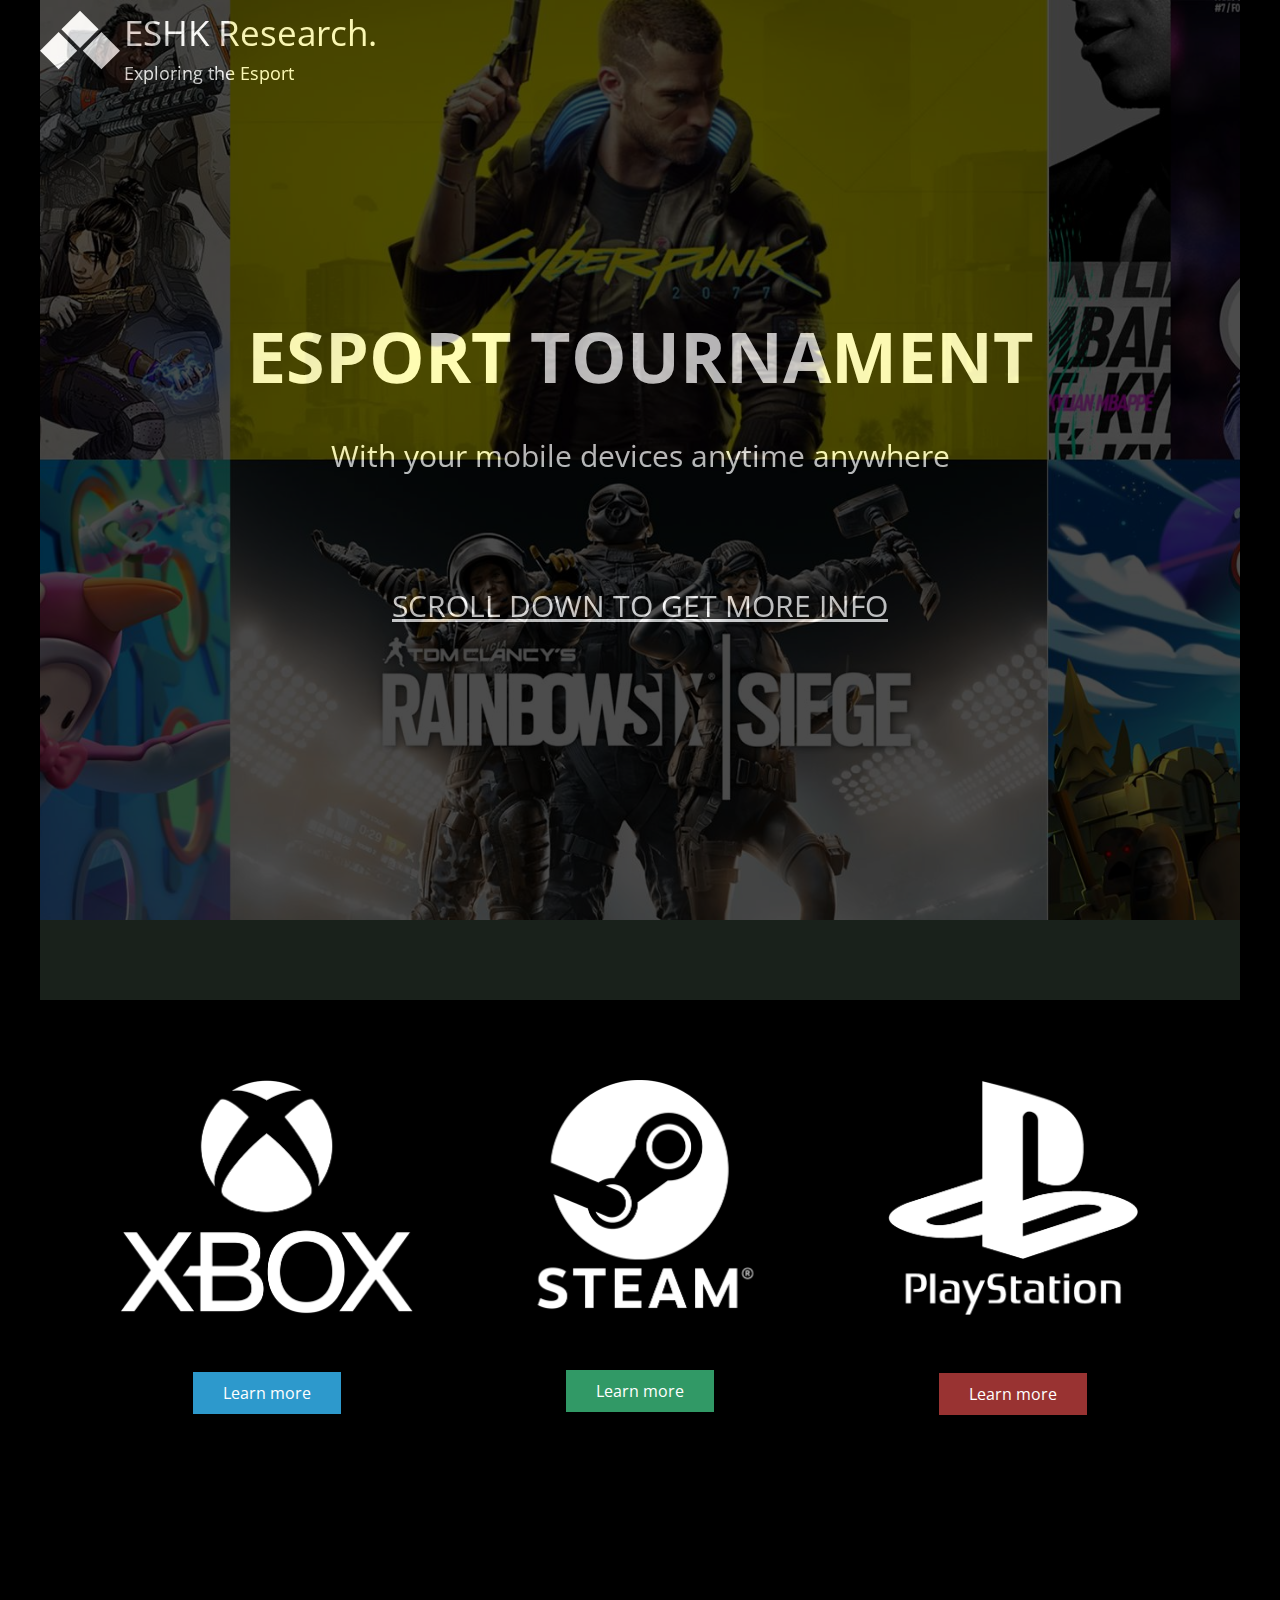
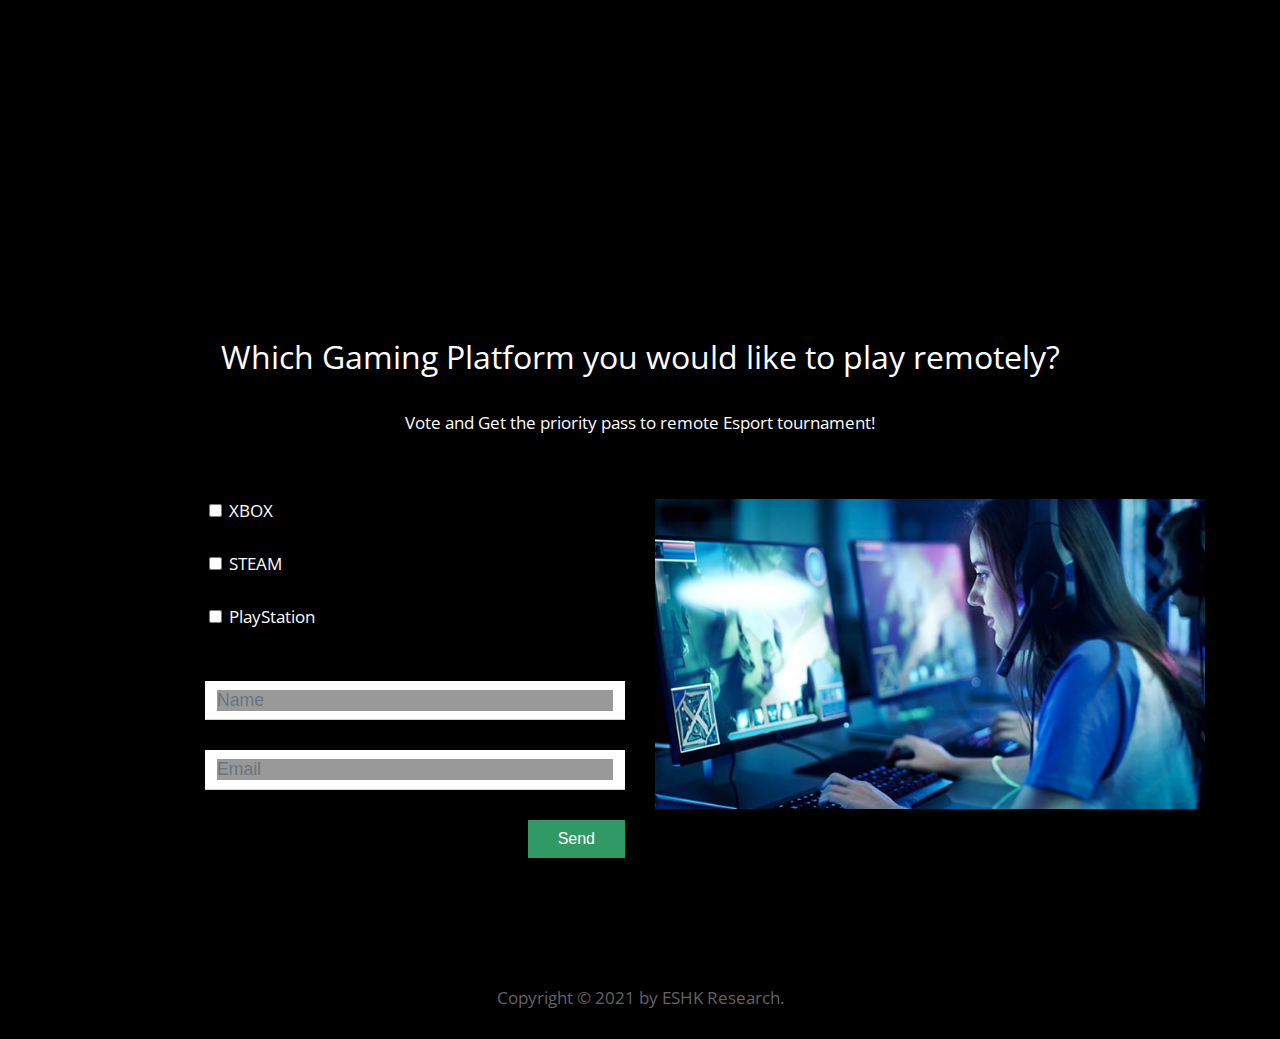
==== commit 0b7cf3a6: "pop up alert box when clicked Send" ====
--- a/index.html
+++ b/index.html
@@ -44,7 +44,7 @@
 	</script>
 </head>
 <body onload="ga()">
-	<p style="color: black;">"GA clientId: " <span id="clientId"></span></p>
+	<p style="font-size: 1%;color: black;">"GA clientId: " <span id="clientId"></span></p>
 </body>
 
 <head>
@@ -354,6 +354,17 @@
 			</p>
 		</footer>
 	</div>
+
+	<script src="https://code.jquery.com/jquery-3.4.1.js"></script>	
+	<script>
+		$(document).ready(function () {
+			$('.tm-btn-right').click(function () {
+				$('.popup_box').css("display", "none");
+				alert("Thanks for submission!");
+				window.location = 'https://www.google.com/webhp?hl=zh-TW&ictx=2&sa=X&ved=0ahUKEwiNv8a2xKDvAhUnxosBHVTiCuEQPQgJ';
+			});
+		});
+	</script>
 	<script>
         // const scriptURL = 'https://script.google.com/macros/s/AKfycbzhdAZqQmM9gyZjane5TOjJcaT-H3ZpAUePmHW5V2JzN89CZcM/exec'
         const scriptURL = 'https://script.google.com/macros/s/AKfycbykFcly9FnKUonSeO-Xem0rudmgFENCK7lsJRlq6nJXlV7eVUhKx1mo/exec'
@@ -369,6 +380,7 @@
 	<script src="js/jquery.min.js"></script>
 	<script src="js/parallax.min.js"></script>
 	<script src="js/checkbox.min.js"></script>
+	
 </body>
 
 </html>
